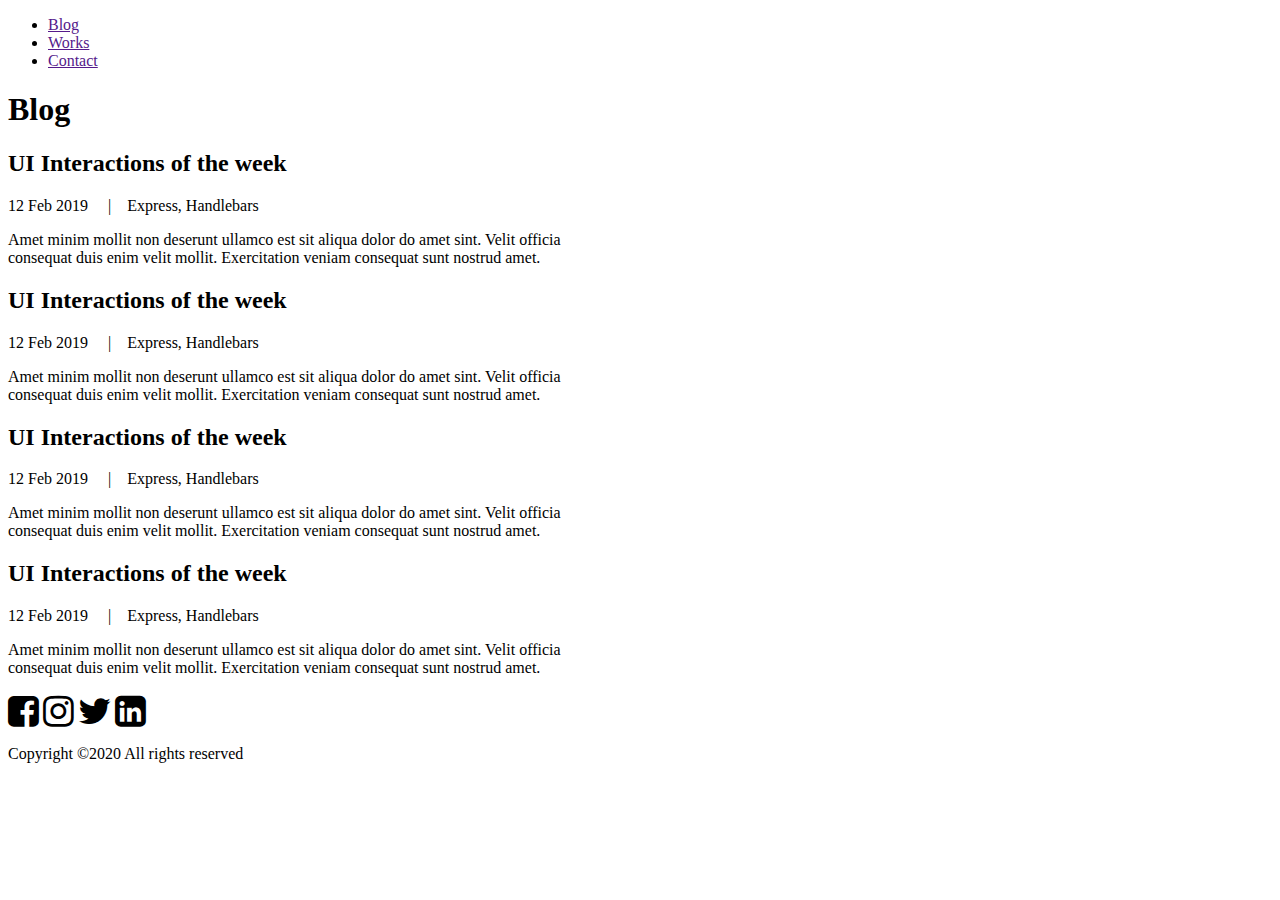
==== Blog/blog.html @ 3fc068d5 "Blog Page" ====
<!DOCTYPE html>
<html lang="en">
<head>
    <meta charset="utf-8">
    <meta name="viewport" content="width=device-width, initial-scale=1.0">
    <link rel="stylesheet" href="/Users/stefanovicfamily/Desktop/Project/Blog/styles1.css">
    <link rel="stylesheet" href="https://cdnjs.cloudflare.com/ajax/libs/font-awesome/4.7.0/css/font-awesome.min.css">
    <link href='https://fonts.googleapis.com/css?family=Heebo' rel='stylesheet'>
    <link rel="preconnect" href="https://fonts.gstatic.com" crossorigin>
    <link href="https://fonts.googleapis.com/css2?family=Heebo:wght@100..900&display=swap" rel="stylesheet">
    <title>Blog</title>
</head>   
<body>
    <nav>
        <ul>
            <li><a class="first" href="">Blog</a></li>
            <li><a href="">Works</a></li>
            <li><a href="">Contact</a></li>
        </ul>
        <div class="menu">
        <div class="bar"></div>
        <div class="bar"></div>
        <div class="bar"></div>
        </div>
    </nav>
    <div class="container">
        <div><h1>Blog</h1></div>
        <div class="sub-container">
            <div class="box" >
                <h2>UI Interactions of the week</h2>
                <p1><span class="span-left">12 Feb 2019</span> &nbsp; &nbsp; | &nbsp; &nbsp;<span class="span-right">Express, Handlebars</span></p1>
                <p>Amet minim mollit non deserunt ullamco est sit aliqua dolor do amet sint. Velit officia<br> consequat duis enim velit mollit. Exercitation veniam consequat sunt nostrud amet.</p>
            </div>
            <div class="box" >
                <h2>UI Interactions of the week</h2>
                <p1><span class="span-left">12 Feb 2019</span> &nbsp; &nbsp; | &nbsp; &nbsp;<span class="span-right">Express, Handlebars</span></p1>
                <p>Amet minim mollit non deserunt ullamco est sit aliqua dolor do amet sint. Velit officia<br> consequat duis enim velit mollit. Exercitation veniam consequat sunt nostrud amet.</p>
            </div>
            <div class="box" >
                <h2>UI Interactions of the week</h2>
                <p1><span class="span-left">12 Feb 2019</span> &nbsp; &nbsp; | &nbsp; &nbsp;<span class="span-right">Express, Handlebars</span></p1>
                <p>Amet minim mollit non deserunt ullamco est sit aliqua dolor do amet sint. Velit officia<br> consequat duis enim velit mollit. Exercitation veniam consequat sunt nostrud amet.</p>
            </div>
            <div class="box" >
                <h2>UI Interactions of the week</h2>
                <p1><span class="span-left">12 Feb 2019</span> &nbsp; &nbsp; | &nbsp; &nbsp;<span class="span-right">Express, Handlebars</span></p1>
                <p>Amet minim mollit non deserunt ullamco est sit aliqua dolor do amet sint. Velit officia<br> consequat duis enim velit mollit. Exercitation veniam consequat sunt nostrud amet.</p>
            </div>
        </div>
        <footer>
            <div class="signs">
                <i class="fa fa-facebook-square" style="font-size:36px"></i>
                <i class="fa fa-instagram" style="font-size:36px"></i>
                <i class="fa fa-twitter" style="font-size:36px"></i>
                <i class="fa fa-linkedin-square" style="font-size:36px"></i>
            </div>    
            <p class="signs">Copyright ©2020 All rights reserved </p> 
        </footer>
    </div>   
</body>
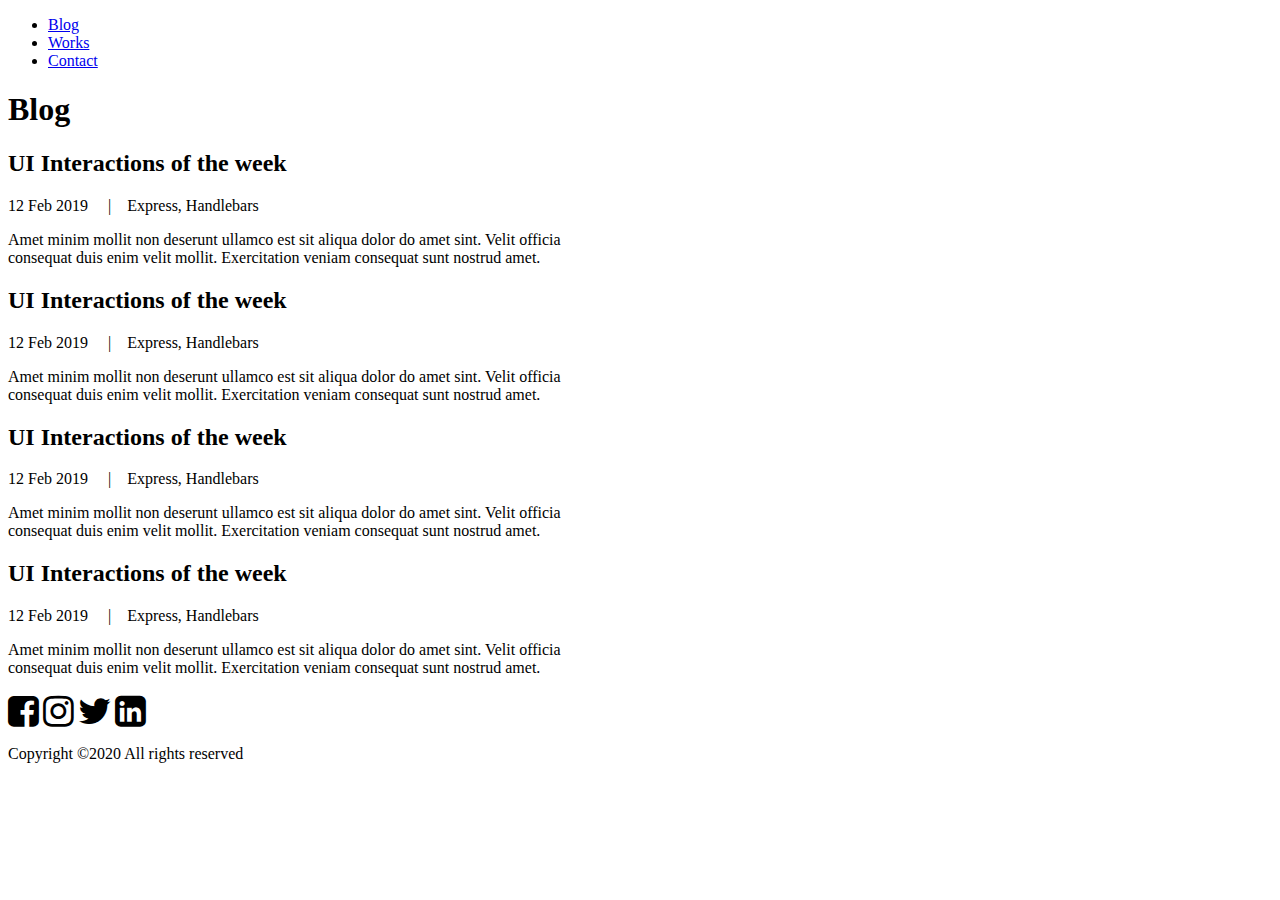
==== commit bd76f1dd: "Blog page" ====
--- a/Blog/blog.html
+++ b/Blog/blog.html
@@ -13,9 +13,9 @@
 <body>
     <nav>
         <ul>
-            <li><a class="first" href="">Blog</a></li>
-            <li><a href="">Works</a></li>
-            <li><a href="">Contact</a></li>
+            <li><a class="first" href="Blog/blog.html">Blog</a></li>
+            <li><a href="Work/work.html">Works</a></li>
+            <li><a href="Dashboard/dashboard.html">Contact</a></li>
         </ul>
         <div class="menu">
         <div class="bar"></div>
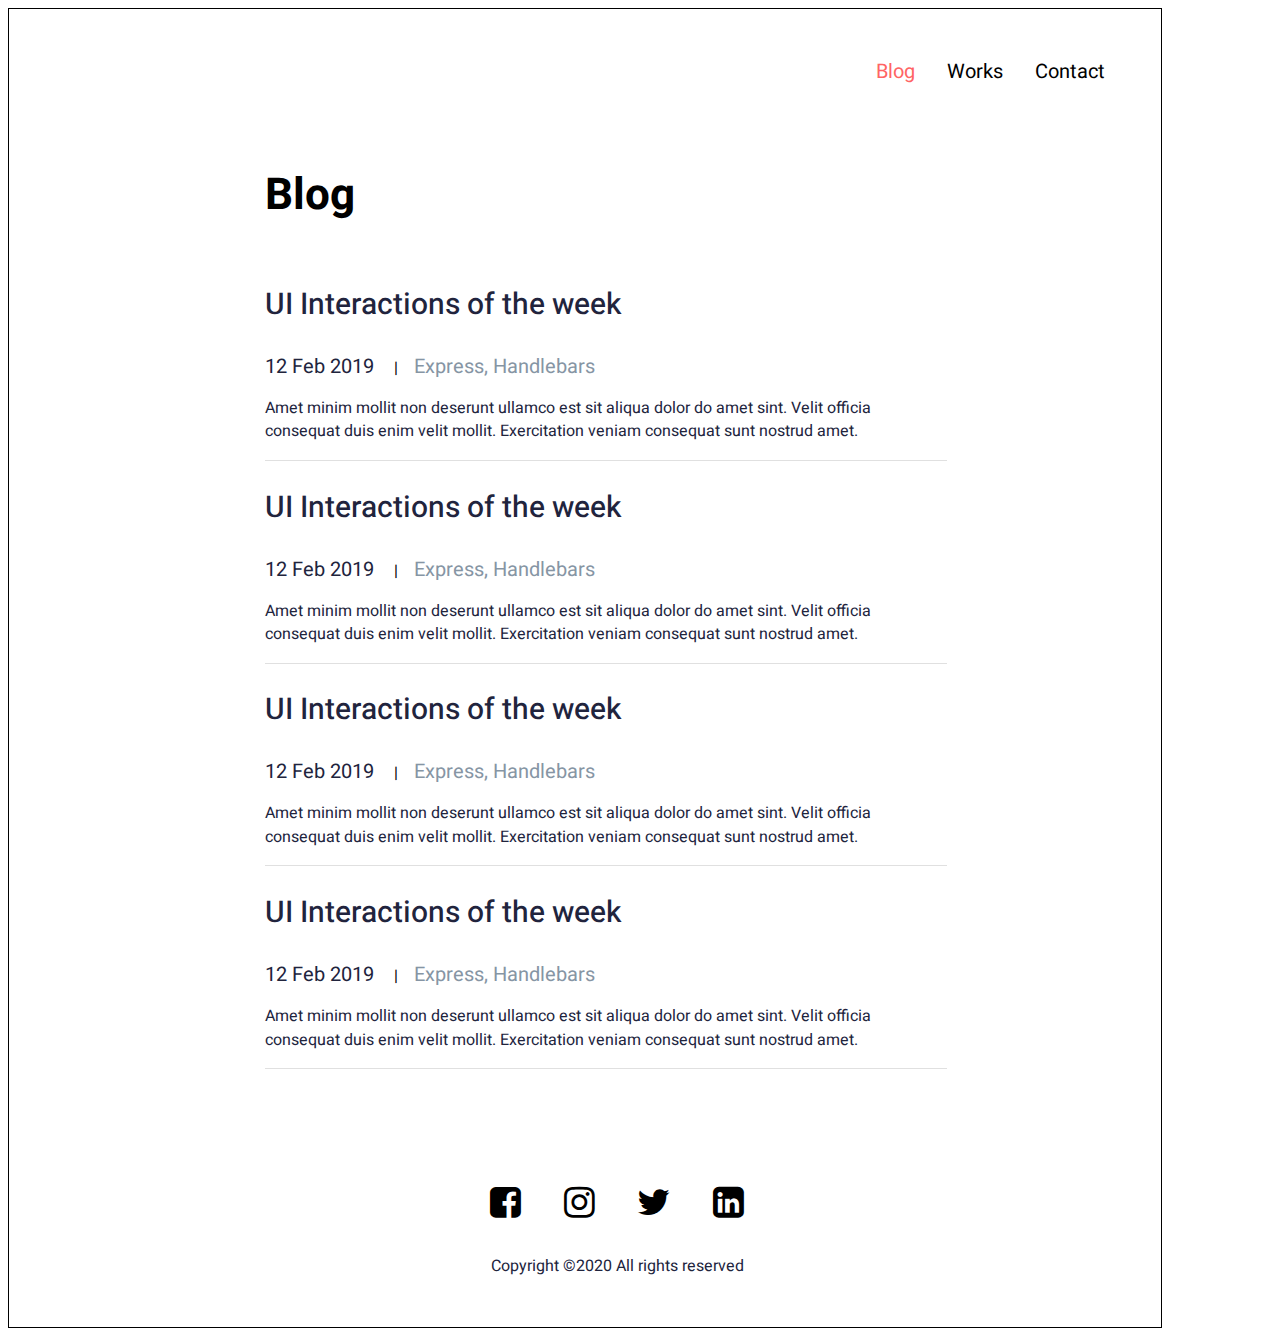
==== commit ea732455: "Project Testing" ====
--- a/Blog/blog.html
+++ b/Blog/blog.html
@@ -3,7 +3,7 @@
 <head>
     <meta charset="utf-8">
     <meta name="viewport" content="width=device-width, initial-scale=1.0">
-    <link rel="stylesheet" href="/Users/stefanovicfamily/Desktop/Project/Blog/styles1.css">
+    <link rel="stylesheet" href="styles1.css">
     <link rel="stylesheet" href="https://cdnjs.cloudflare.com/ajax/libs/font-awesome/4.7.0/css/font-awesome.min.css">
     <link href='https://fonts.googleapis.com/css?family=Heebo' rel='stylesheet'>
     <link rel="preconnect" href="https://fonts.gstatic.com" crossorigin>
@@ -57,4 +57,5 @@
             <p class="signs">Copyright ©2020 All rights reserved </p> 
         </footer>
     </div>   
-</body>+</body>
+</html>--- a/Blog/styles1.css
+++ b/Blog/styles1.css
@@ -0,0 +1,113 @@
+body{
+    font-family:"Heebo",sans-serif;
+    max-width:1152px;
+    border:1px solid black;
+}
+ul{
+    display:flex;
+    flex-direction:row;
+    justify-content:end;
+    list-style-type:none;
+    padding:1rem 2.5rem 1rem 1rem;   
+}
+li{
+    padding:1rem;
+    font-size:20px;
+}
+a{
+    color: rgba(0, 0, 0, 1);
+    text-decoration:none;
+}
+.first{
+    color:rgba(255, 100, 100, 1);
+}
+.menu{
+    display:none;
+}
+.container{
+    display:flex;
+    flex-direction:column;
+    margin:1rem 9rem 1rem 16rem;
+}
+h1{
+    font-size:44px;
+}
+h2{
+    color: rgba(33, 36, 61, 1);
+    font-size:30px;
+    font-weight:500;
+}
+.span-left{
+    font-size:20px;
+    color: rgba(33, 36, 61, 1);
+}
+.span-right{
+    font-size:20px;
+    color: rgba(134, 149, 164, 1);
+}
+p{
+    font-size:16px;
+    color: rgba(33, 36, 61, 1);
+    line-height:23.5px;
+}
+.box{
+    border-bottom:1px solid rgba(224, 224, 224, 1);
+    width:682px;
+}
+footer{
+    display:flex;
+    flex-direction:column;
+    align-items:center;
+    margin:6rem 5rem 1rem 2rem;
+}
+i{
+    padding:1.2rem;
+}
+@media screen and (max-width:600px){
+    ul{
+        display:none;
+    }
+    .menu{
+        display:block;
+        margin-left:auto;
+        margin-right:1rem;
+        margin-top:1rem;
+        width:40px;
+        height:40px;
+    }
+    .bar{
+        width: 1.97rem;
+        height:0.2rem;
+        background-color: black;
+        margin: 0.4rem 0;   
+    }
+    .container{
+        margin:1rem;
+        display:flex;
+        align-items:left;
+    }
+    br{
+        display:none;
+    }
+    h2{
+        font-size:39px;
+    }
+    .sub-container{
+        display:flex;
+        flex-direction:column;
+        justify-content:space-between;
+    }
+    p{
+        font-size:25px;
+        line-height:36px;
+    }
+    .box{
+        width:530px;
+        margin:0rem 0rem 3rem 0rem;
+        border-bottom:1px solid rgba(224, 224, 224, 1);
+    }
+    .span-left, .span-right{
+        font-size:25px;
+    }
+
+}